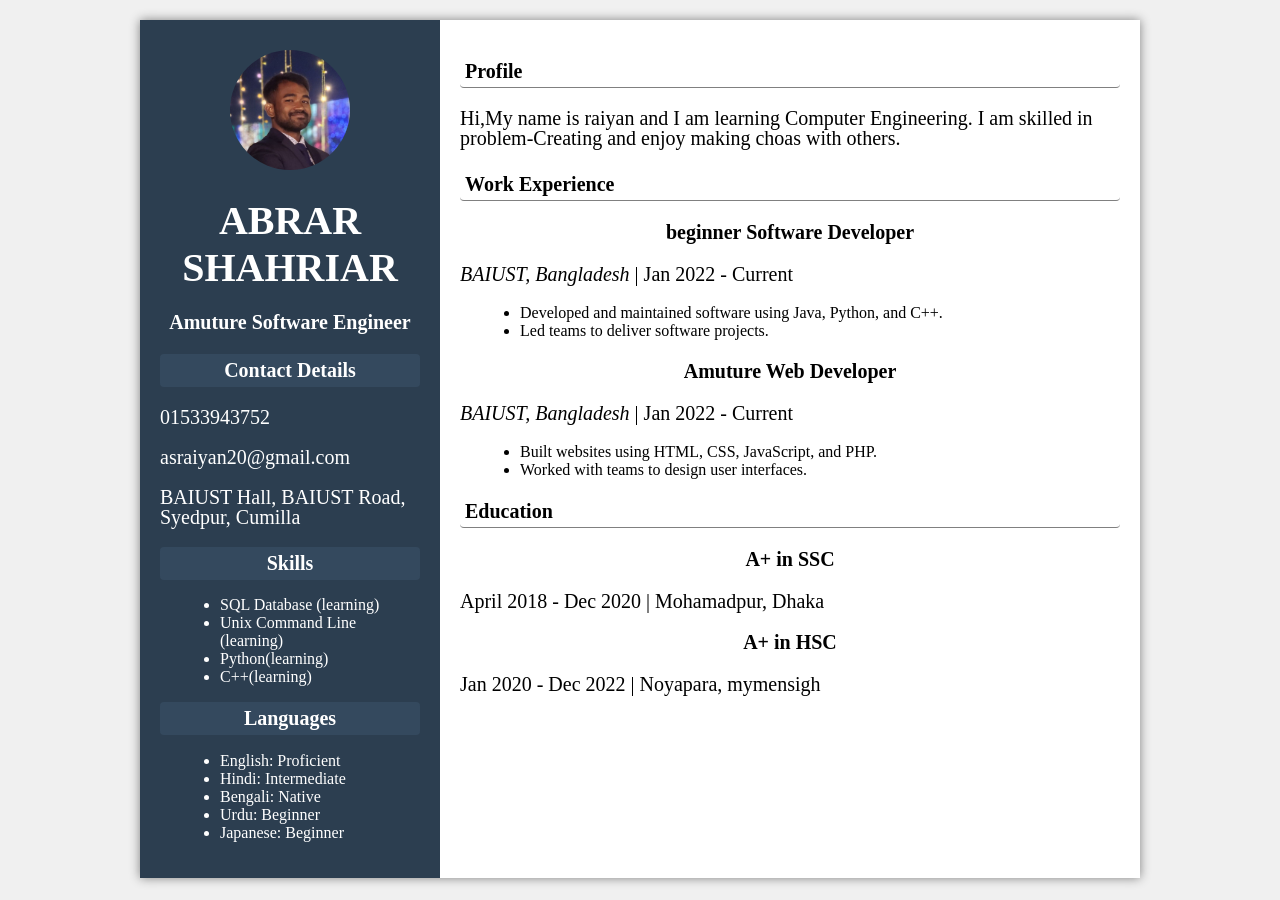
==== index.html @ 43d0e83f "initial commit" ====
<!DOCTYPE html>
<html>
<head>
    <title>My Resume</title>
    <link rel="stylesheet" href="style.css">
</head>
<body>

<div class="container">

    <div class="left">
        <img src="me.jpg" alt="Profile Photo" class="photo">

        <h1>ABRAR SHAHRIAR</h1>
        <h3>Amuture Software Engineer</h3>

        <h2>Contact Details</h2>
        <p>01533943752</p>
        <p>asraiyan20@gmail.com</p>
        <p>BAIUST Hall, BAIUST Road, Syedpur, Cumilla</p>

        <h2>Skills</h2>
        <ul>
            <li>SQL Database (learning)</li>
            <li>Unix Command Line (learning)</li>
            <li>Python(learning)</li>
            <li>C++(learning)</li>
        </ul>

        <h2>Languages</h2>
        <ul>
            <li>English: Proficient</li>
            <li>Hindi: Intermediate</li>
            <li>Bengali: Native</li>
            <li>Urdu: Beginner</li>
            <li>Japanese: Beginner</li>
        </ul>
    </div>

    <div class="right">
        <h2>Profile</h2>
        <p>Hi,My name is raiyan and I am learning Computer Engineering. I am skilled in problem-Creating and enjoy making choas with others.</p>

        <h2>Work Experience</h2>
        <h3>beginner Software Developer</h3>
        <p><i> BAIUST, Bangladesh</i> | Jan 2022 - Current</p>
        <ul>
            <li>Developed and maintained software using Java, Python, and C++.</li>
            <li>Led teams to deliver software projects.</li>
        </ul>

        <h3>Amuture Web Developer</h3>
        <p><i>BAIUST, Bangladesh</i> | Jan 2022 - Current</p>
        <ul>
            <li>Built websites using HTML, CSS, JavaScript, and PHP.</li>
            <li>Worked with teams to design user interfaces.</li>
        </ul>

        <h2>Education</h2>
        <h3>A+ in SSC</h3>
        <p>April 2018 - Dec 2020 | Mohamadpur, Dhaka</p>

        <h3>A+ in HSC</h3>
        <p>Jan 2020 - Dec 2022 | Noyapara, mymensigh</p>
    </div>

</div>

</body>
</html>
---- style.css ----
body {
    font-family: 'Times New Roman', Times, serif, sans-serif;
    background-color: #f0f0f0;
    margin: 0;
    padding: 0;
}

.container {
    width: 100%;
    max-width: 1000px;
    margin: 20px auto;
    background-color: white;
    overflow: hidden;
    box-shadow: 0 0 10px gray;
}

.left {
    width: 30%;
    float: left;
    background-color: #2c3e50;
    color: white;
    padding: 20px;
    box-sizing: border-box;
    min-height: 100%;
}

.right {
    width: 70%;
    float: right;
    padding: 20px;
    box-sizing: border-box;
}

.photo {
    width: 120px;
    height: 120px;
    border-radius: 60px;
    display: block;
    margin: 10px auto;
}

h1, h2, h3 {
    text-align: center;
}

h1 {
    font-size: 40px;
    margin-bottom: 5px;
}

h2 {
    font-size: 20px;
    margin-top: 15px;
    background-color: #34495e;
    padding: 5px;
    border-radius: 4px;
}

h3 {
    font-size: 20px;
}

ul {
    margin-left: 20px;
    text-align: left;
}

p {
    font-size: 20px;
    line-height: 1.0em;
}

.right h2 {
    background: none;
    color: black;
    border-bottom: 1px solid gray;
    text-align: left;
    padding-bottom: 4px;
}
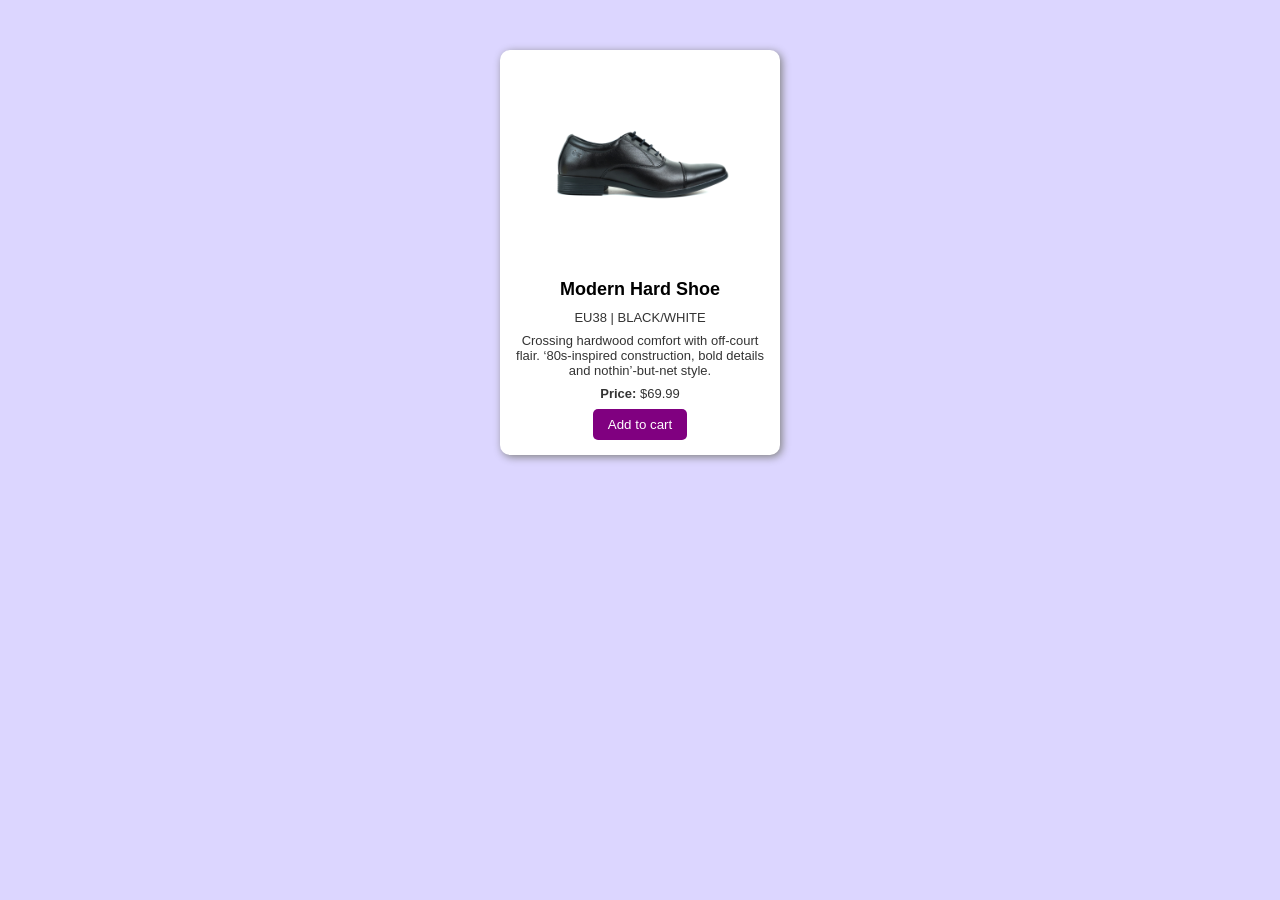
==== commit 6eb2b510: "Add files via upload" ====
--- a/index.html
+++ b/index.html
@@ -1,70 +1,24 @@
-<!DOCTYPE html>
-<html>
-<head>
-    <title>My Resume</title>
-    <link rel="stylesheet" href="style.css">
-</head>
-<body>
-
-<div class="container">
-
-    <div class="left">
-        <img src="me.jpg" alt="Profile Photo" class="photo">
-
-        <h1>ABRAR SHAHRIAR</h1>
-        <h3>Amuture Software Engineer</h3>
-
-        <h2>Contact Details</h2>
-        <p>01533943752</p>
-        <p>asraiyan20@gmail.com</p>
-        <p>BAIUST Hall, BAIUST Road, Syedpur, Cumilla</p>
-
-        <h2>Skills</h2>
-        <ul>
-            <li>SQL Database (learning)</li>
-            <li>Unix Command Line (learning)</li>
-            <li>Python(learning)</li>
-            <li>C++(learning)</li>
-        </ul>
-
-        <h2>Languages</h2>
-        <ul>
-            <li>English: Proficient</li>
-            <li>Hindi: Intermediate</li>
-            <li>Bengali: Native</li>
-            <li>Urdu: Beginner</li>
-            <li>Japanese: Beginner</li>
-        </ul>
-    </div>
-
-    <div class="right">
-        <h2>Profile</h2>
-        <p>Hi,My name is raiyan and I am learning Computer Engineering. I am skilled in problem-Creating and enjoy making choas with others.</p>
-
-        <h2>Work Experience</h2>
-        <h3>beginner Software Developer</h3>
-        <p><i> BAIUST, Bangladesh</i> | Jan 2022 - Current</p>
-        <ul>
-            <li>Developed and maintained software using Java, Python, and C++.</li>
-            <li>Led teams to deliver software projects.</li>
-        </ul>
-
-        <h3>Amuture Web Developer</h3>
-        <p><i>BAIUST, Bangladesh</i> | Jan 2022 - Current</p>
-        <ul>
-            <li>Built websites using HTML, CSS, JavaScript, and PHP.</li>
-            <li>Worked with teams to design user interfaces.</li>
-        </ul>
-
-        <h2>Education</h2>
-        <h3>A+ in SSC</h3>
-        <p>April 2018 - Dec 2020 | Mohamadpur, Dhaka</p>
-
-        <h3>A+ in HSC</h3>
-        <p>Jan 2020 - Dec 2022 | Noyapara, mymensigh</p>
-    </div>
-
-</div>
-
-</body>
-</html>
+<!DOCTYPE html>
+<html>
+<head>
+    <title>Nike Running Shoe</title>
+    <link rel="stylesheet" href="style.css">
+</head>
+<body>
+
+<div class="card">
+    <img src="shoe.jpg" class="product-image" alt="Shoe">
+
+    <h2>Modern Hard Shoe</h2>
+
+    <p>EU38 | BLACK/WHITE</p>
+
+    <p>Crossing hardwood comfort with off-court flair. ‘80s-inspired construction, bold details and nothin’-but-net style.</p>
+
+    <p><b>Price:</b> $69.99</p>
+
+    <button>Add to cart</button>
+</div>
+
+</body>
+</html>
--- a/style.css
+++ b/style.css
@@ -1,79 +1,43 @@
-body {
-    font-family: 'Times New Roman', Times, serif, sans-serif;
-    background-color: #f0f0f0;
-    margin: 0;
-    padding: 0;
-}
-
-.container {
-    width: 100%;
-    max-width: 1000px;
-    margin: 20px auto;
-    background-color: white;
-    overflow: hidden;
-    box-shadow: 0 0 10px gray;
-}
-
-.left {
-    width: 30%;
-    float: left;
-    background-color: #2c3e50;
-    color: white;
-    padding: 20px;
-    box-sizing: border-box;
-    min-height: 100%;
-}
-
-.right {
-    width: 70%;
-    float: right;
-    padding: 20px;
-    box-sizing: border-box;
-}
-
-.photo {
-    width: 120px;
-    height: 120px;
-    border-radius: 60px;
-    display: block;
-    margin: 10px auto;
-}
-
-h1, h2, h3 {
-    text-align: center;
-}
-
-h1 {
-    font-size: 40px;
-    margin-bottom: 5px;
-}
-
-h2 {
-    font-size: 20px;
-    margin-top: 15px;
-    background-color: #34495e;
-    padding: 5px;
-    border-radius: 4px;
-}
-
-h3 {
-    font-size: 20px;
-}
-
-ul {
-    margin-left: 20px;
-    text-align: left;
-}
-
-p {
-    font-size: 20px;
-    line-height: 1.0em;
-}
-
-.right h2 {
-    background: none;
-    color: black;
-    border-bottom: 1px solid gray;
-    text-align: left;
-    padding-bottom: 4px;
-}
+body {
+    background-color: #dcd6ff;
+    font-family: Arial, sans-serif;
+    text-align: center;
+}
+
+.card {
+    background-color: white;
+    width: 250px;
+    margin: 50px auto;
+    padding: 15px;
+    border-radius: 10px;
+    box-shadow: 2px 2px 8px gray;
+}
+
+.product-image {
+    width: 200px;
+    border-radius: 8px;
+}
+
+h2 {
+    font-size: 18px;
+    margin: 10px 0;
+}
+
+p {
+    font-size: 13px;
+    color: #333;
+    margin: 8px 0;
+}
+
+button {
+    background-color: purple;
+    color: white;
+    border: none;
+    padding: 8px 15px;
+    border-radius: 5px;
+    cursor: pointer;
+}
+
+button:hover {
+    background-color: darkviolet;
+}
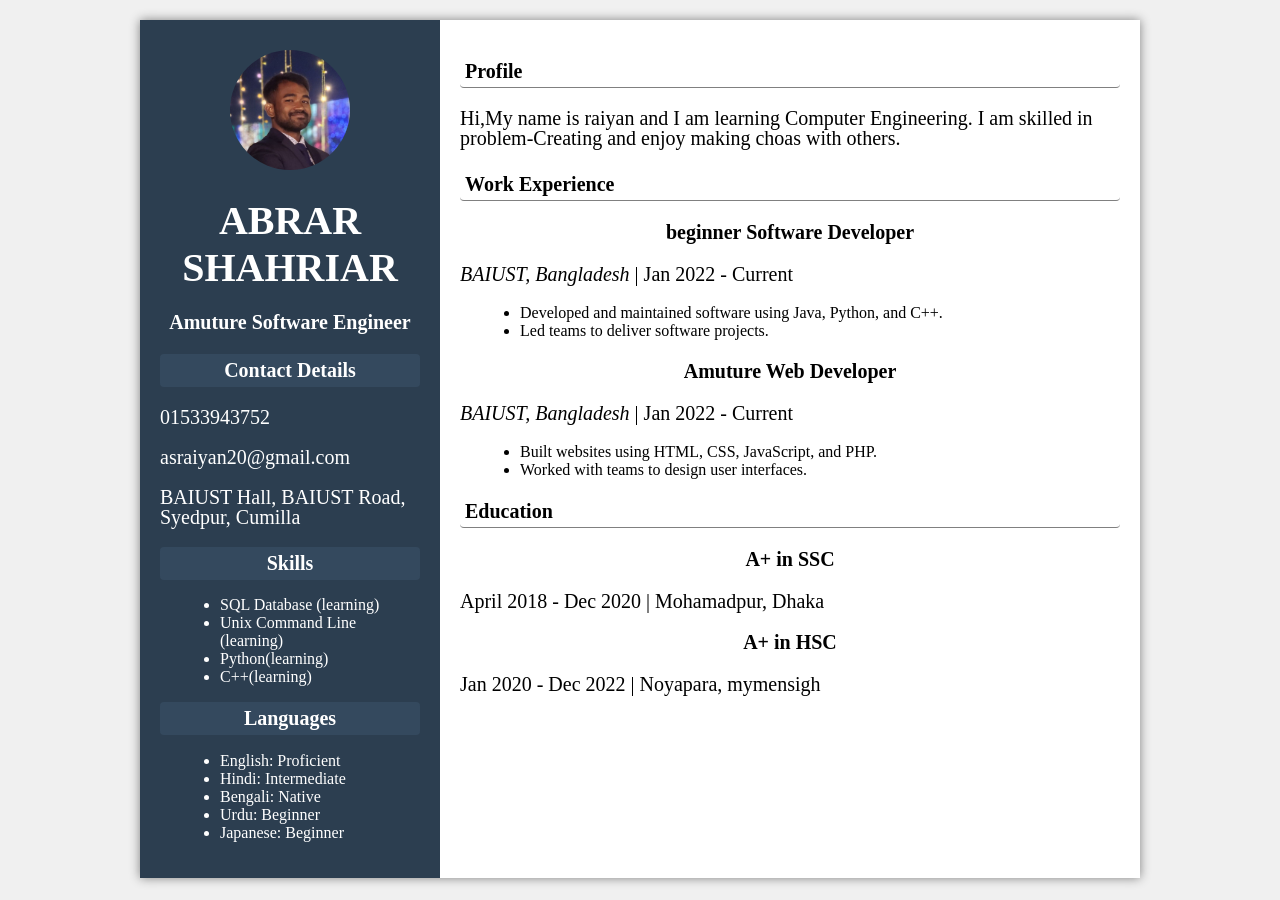
==== commit 4adc630e: "Add files via upload" ====
--- a/index.html
+++ b/index.html
@@ -1,23 +1,69 @@
 <!DOCTYPE html>
 <html>
 <head>
-    <title>Nike Running Shoe</title>
+    <title>My Resume</title>
     <link rel="stylesheet" href="style.css">
 </head>
 <body>
 
-<div class="card">
-    <img src="shoe.jpg" class="product-image" alt="Shoe">
+<div class="container">
 
-    <h2>Modern Hard Shoe</h2>
+    <div class="left">
+        <img src="me.jpg" alt="Profile Photo" class="photo">
 
-    <p>EU38 | BLACK/WHITE</p>
+        <h1>ABRAR SHAHRIAR</h1>
+        <h3>Amuture Software Engineer</h3>
 
-    <p>Crossing hardwood comfort with off-court flair. ‘80s-inspired construction, bold details and nothin’-but-net style.</p>
+        <h2>Contact Details</h2>
+        <p>01533943752</p>
+        <p>asraiyan20@gmail.com</p>
+        <p>BAIUST Hall, BAIUST Road, Syedpur, Cumilla</p>
 
-    <p><b>Price:</b> $69.99</p>
+        <h2>Skills</h2>
+        <ul>
+            <li>SQL Database (learning)</li>
+            <li>Unix Command Line (learning)</li>
+            <li>Python(learning)</li>
+            <li>C++(learning)</li>
+        </ul>
 
-    <button>Add to cart</button>
+        <h2>Languages</h2>
+        <ul>
+            <li>English: Proficient</li>
+            <li>Hindi: Intermediate</li>
+            <li>Bengali: Native</li>
+            <li>Urdu: Beginner</li>
+            <li>Japanese: Beginner</li>
+        </ul>
+    </div>
+
+    <div class="right">
+        <h2>Profile</h2>
+        <p>Hi,My name is raiyan and I am learning Computer Engineering. I am skilled in problem-Creating and enjoy making choas with others.</p>
+
+        <h2>Work Experience</h2>
+        <h3>beginner Software Developer</h3>
+        <p><i> BAIUST, Bangladesh</i> | Jan 2022 - Current</p>
+        <ul>
+            <li>Developed and maintained software using Java, Python, and C++.</li>
+            <li>Led teams to deliver software projects.</li>
+        </ul>
+
+        <h3>Amuture Web Developer</h3>
+        <p><i>BAIUST, Bangladesh</i> | Jan 2022 - Current</p>
+        <ul>
+            <li>Built websites using HTML, CSS, JavaScript, and PHP.</li>
+            <li>Worked with teams to design user interfaces.</li>
+        </ul>
+
+        <h2>Education</h2>
+        <h3>A+ in SSC</h3>
+        <p>April 2018 - Dec 2020 | Mohamadpur, Dhaka</p>
+
+        <h3>A+ in HSC</h3>
+        <p>Jan 2020 - Dec 2022 | Noyapara, mymensigh</p>
+    </div>
+
 </div>
 
 </body>
--- a/style.css
+++ b/style.css
@@ -1,43 +1,79 @@
 body {
-    background-color: #dcd6ff;
-    font-family: Arial, sans-serif;
+    font-family: 'Times New Roman', Times, serif, sans-serif;
+    background-color: #f0f0f0;
+    margin: 0;
+    padding: 0;
+}
+
+.container {
+    width: 100%;
+    max-width: 1000px;
+    margin: 20px auto;
+    background-color: white;
+    overflow: hidden;
+    box-shadow: 0 0 10px gray;
+}
+
+.left {
+    width: 30%;
+    float: left;
+    background-color: #2c3e50;
+    color: white;
+    padding: 20px;
+    box-sizing: border-box;
+    min-height: 100%;
+}
+
+.right {
+    width: 70%;
+    float: right;
+    padding: 20px;
+    box-sizing: border-box;
+}
+
+.photo {
+    width: 120px;
+    height: 120px;
+    border-radius: 60px;
+    display: block;
+    margin: 10px auto;
+}
+
+h1, h2, h3 {
     text-align: center;
 }
 
-.card {
-    background-color: white;
-    width: 250px;
-    margin: 50px auto;
-    padding: 15px;
-    border-radius: 10px;
-    box-shadow: 2px 2px 8px gray;
-}
-
-.product-image {
-    width: 200px;
-    border-radius: 8px;
+h1 {
+    font-size: 40px;
+    margin-bottom: 5px;
 }
 
 h2 {
-    font-size: 18px;
-    margin: 10px 0;
+    font-size: 20px;
+    margin-top: 15px;
+    background-color: #34495e;
+    padding: 5px;
+    border-radius: 4px;
+}
+
+h3 {
+    font-size: 20px;
+}
+
+ul {
+    margin-left: 20px;
+    text-align: left;
 }
 
 p {
-    font-size: 13px;
-    color: #333;
-    margin: 8px 0;
+    font-size: 20px;
+    line-height: 1.0em;
 }
 
-button {
-    background-color: purple;
-    color: white;
-    border: none;
-    padding: 8px 15px;
-    border-radius: 5px;
-    cursor: pointer;
+.right h2 {
+    background: none;
+    color: black;
+    border-bottom: 1px solid gray;
+    text-align: left;
+    padding-bottom: 4px;
 }
-
-button:hover {
-    background-color: darkviolet;
-}
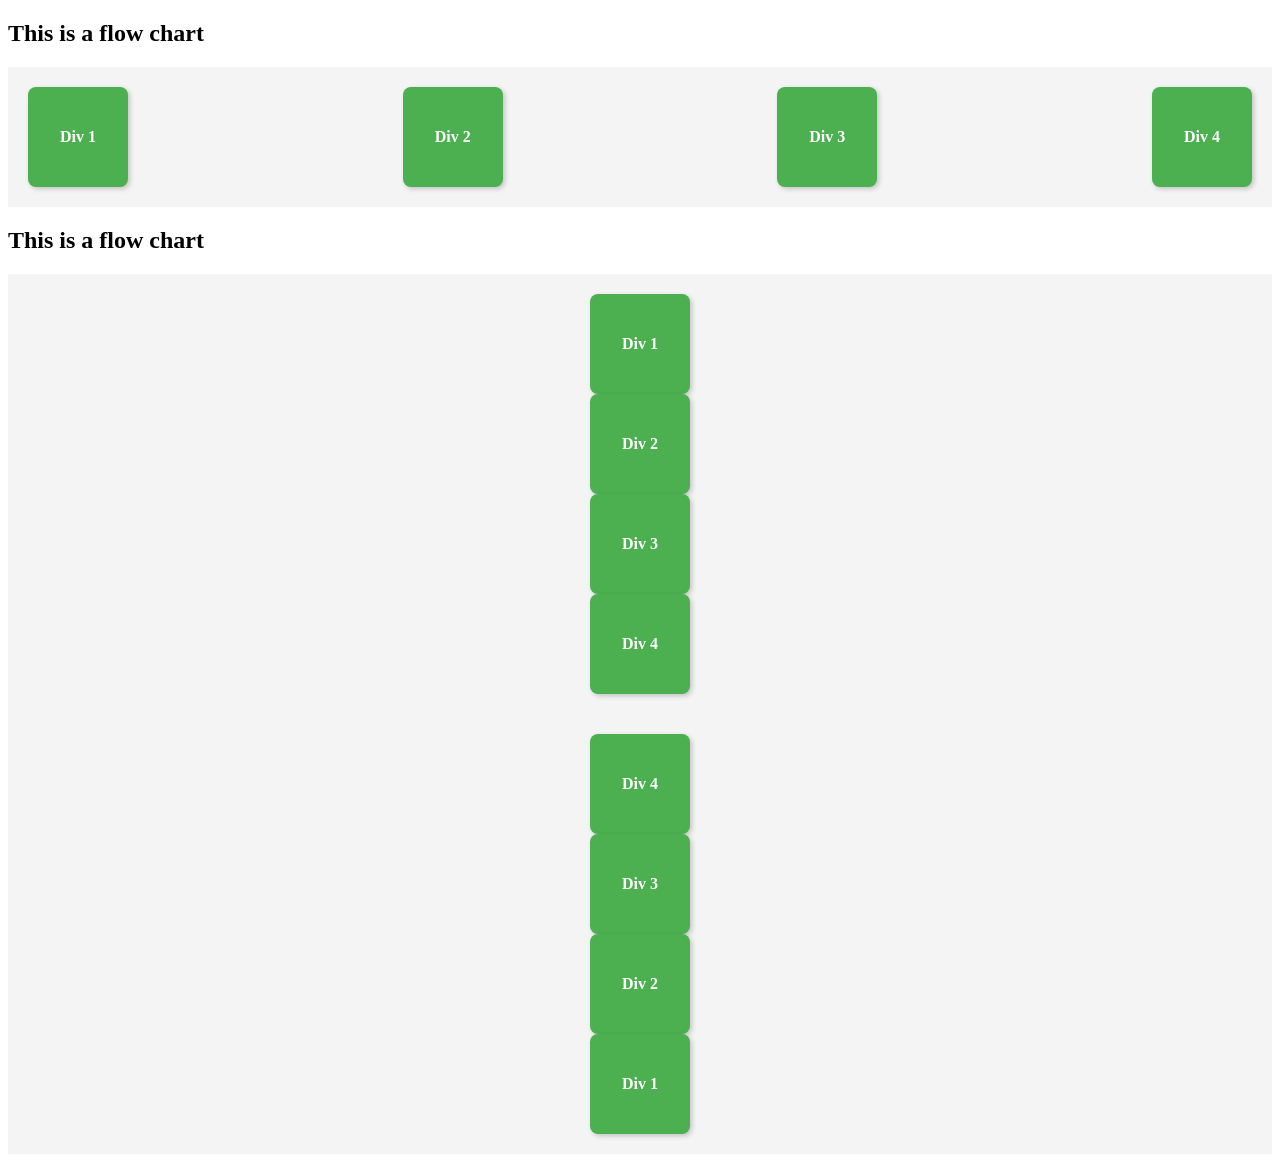
==== commit 54f19c39: "Add files via upload" ====
--- a/index.html
+++ b/index.html
@@ -1,70 +1,31 @@
 <!DOCTYPE html>
-<html>
+<html lang="en">
 <head>
-    <title>My Resume</title>
-    <link rel="stylesheet" href="style.css">
+    <meta charset="UTF-8">
+    <meta name="viewport" content="width=device-width, initial-scale=1.0">
+    <title>Flow Chart</title>
+    <link rel="stylesheet" href="flex.css">
 </head>
 <body>
-
-<div class="container">
-
-    <div class="left">
-        <img src="me.jpg" alt="Profile Photo" class="photo">
-
-        <h1>ABRAR SHAHRIAR</h1>
-        <h3>Amuture Software Engineer</h3>
-
-        <h2>Contact Details</h2>
-        <p>01533943752</p>
-        <p>asraiyan20@gmail.com</p>
-        <p>BAIUST Hall, BAIUST Road, Syedpur, Cumilla</p>
-
-        <h2>Skills</h2>
-        <ul>
-            <li>SQL Database (learning)</li>
-            <li>Unix Command Line (learning)</li>
-            <li>Python(learning)</li>
-            <li>C++(learning)</li>
-        </ul>
-
-        <h2>Languages</h2>
-        <ul>
-            <li>English: Proficient</li>
-            <li>Hindi: Intermediate</li>
-            <li>Bengali: Native</li>
-            <li>Urdu: Beginner</li>
-            <li>Japanese: Beginner</li>
-        </ul>
+    <h2>This is a flow chart</h2>
+    <div class="parent" style="display: flex;">
+        <div class="child">Div 1</div>
+        <div class="child">Div 2</div>
+        <div class="child">Div 3</div>
+        <div class="child">Div 4</div>
     </div>
-
-    <div class="right">
-        <h2>Profile</h2>
-        <p>Hi,My name is raiyan and I am learning Computer Engineering. I am skilled in problem-Creating and enjoy making choas with others.</p>
-
-        <h2>Work Experience</h2>
-        <h3>beginner Software Developer</h3>
-        <p><i> BAIUST, Bangladesh</i> | Jan 2022 - Current</p>
-        <ul>
-            <li>Developed and maintained software using Java, Python, and C++.</li>
-            <li>Led teams to deliver software projects.</li>
-        </ul>
-
-        <h3>Amuture Web Developer</h3>
-        <p><i>BAIUST, Bangladesh</i> | Jan 2022 - Current</p>
-        <ul>
-            <li>Built websites using HTML, CSS, JavaScript, and PHP.</li>
-            <li>Worked with teams to design user interfaces.</li>
-        </ul>
-
-        <h2>Education</h2>
-        <h3>A+ in SSC</h3>
-        <p>April 2018 - Dec 2020 | Mohamadpur, Dhaka</p>
-
-        <h3>A+ in HSC</h3>
-        <p>Jan 2020 - Dec 2022 | Noyapara, mymensigh</p>
+        <h2>This is a flow chart</h2>
+    <div class="parent" style="display: flex; flex-direction: column;">
+        <div class="child">Div 1</div>
+        <div class="child">Div 2</div>
+        <div class="child">Div 3</div>
+        <div class="child">Div 4</div>
     </div>
-
-</div>
-
+        <div class="parent" style="display: flex; flex-direction:column-reverse;">
+        <div class="child">Div 1</div>
+        <div class="child">Div 2</div>
+        <div class="child">Div 3</div>
+        <div class="child">Div 4</div>
+    </div>
 </body>
 </html>
--- a/flex.css
+++ b/flex.css
@@ -0,0 +1,22 @@
+
+.parent {
+    display: flex;
+    justify-content: space-between;
+    align-items: center;
+    padding: 20px;
+    background-color: #f4f4f4;
+}
+
+.child {
+    justify-content: space-between;
+    width: 100px;
+    height: 100px;
+    background-color: #4CAF50;
+    color: white;
+    display: flex;
+    align-items: center;
+    justify-content: center;
+    font-weight: bold;
+    border-radius: 8px;
+    box-shadow: 2px 2px 5px rgba(0,0,0,0.2);
+}
